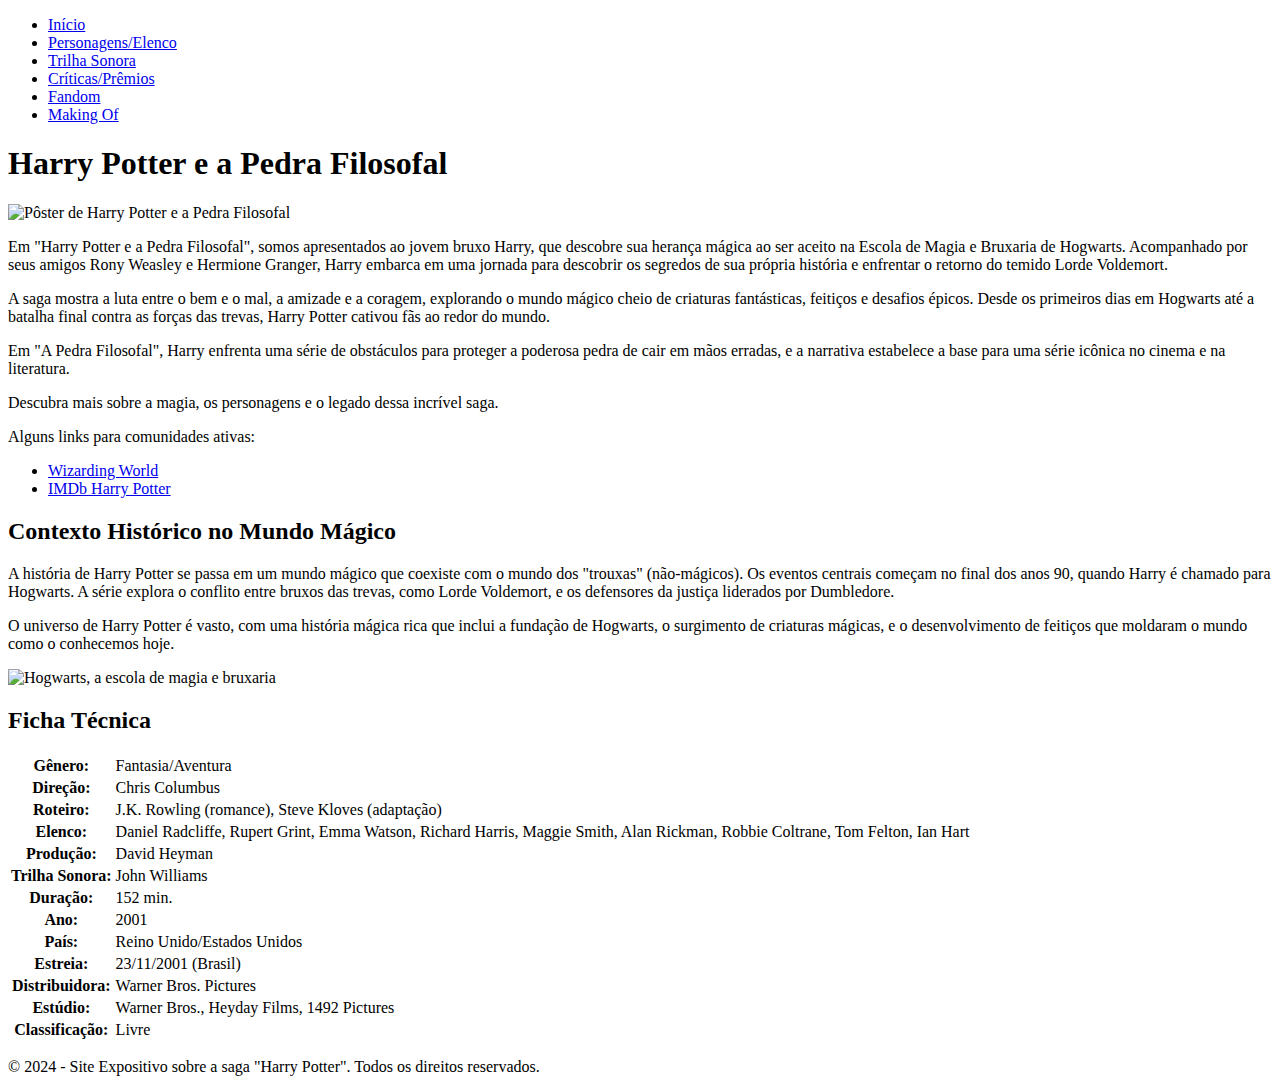
==== filme.html @ 951e7665 "Merge pull request #3 from kaserzin/2-irei-acresentar-filmehtml" ====
<!DOCTYPE html>
<html lang="pt-BR">

<head>
    <meta charset="UTF-8">
    <meta name="viewport" content="width=device-width, initial-scale=1.0">
    <title>Harry Potter - Sobre a Saga</title>
    <link rel="stylesheet" href="estilo.css">
</head>

<body>
    <header>
        <nav>
            <ul>
                <li><a href="index.html">Início</a></li>
                <li><a href="personagens.html">Personagens/Elenco</a></li>
                <li><a href="trilhasonora.html">Trilha Sonora</a></li>
                <li><a href="criticas.html">Críticas/Prêmios</a></li>
                <li><a href="fandom.html">Fandom</a></li>
                <li><a href="makingof.html">Making Of</a></li>
            </ul>
        </nav>
    </header>

    <main>
        <section id="about">
            <h1 class="post-title" title="Harry Potter">Harry Potter e a Pedra Filosofal</h1>
            <img src="https://static.posters.cz/image/hp/80594.jpg" alt="Pôster de Harry Potter e a Pedra Filosofal">
            <p>Em "Harry Potter e a Pedra Filosofal", somos apresentados ao jovem bruxo Harry, que descobre sua
                herança mágica ao ser aceito na Escola de Magia e Bruxaria de Hogwarts. Acompanhado por seus amigos Rony
                Weasley e Hermione Granger, Harry embarca em uma jornada para descobrir os segredos de sua própria
                história e enfrentar o retorno do temido Lorde Voldemort.</p>
            <p>A saga mostra a luta entre o bem e o mal, a amizade e a coragem, explorando o mundo mágico cheio de
                criaturas fantásticas, feitiços e desafios épicos. Desde os primeiros dias em Hogwarts até a batalha
                final contra as forças das trevas, Harry Potter cativou fãs ao redor do mundo.</p>
            <p>Em "A Pedra Filosofal", Harry enfrenta uma série de obstáculos para proteger a poderosa pedra de cair em
                mãos erradas, e a narrativa estabelece a base para uma série icônica no cinema e na literatura.</p>
            <p>Descubra mais sobre a magia, os personagens e o legado dessa incrível saga.</p>
            <p>Alguns links para comunidades ativas:</p>
            <ul>
                <li><a href="https://www.wizardingworld.com/" target="_blank">Wizarding World</a></li>
                <li><a href="https://www.imdb.com/title/tt0241527/" target="_blank">IMDb Harry Potter</a></li>
            </ul>
        </section>

        <section id="historical-context">
            <h2>Contexto Histórico no Mundo Mágico</h2>
            <p>A história de Harry Potter se passa em um mundo mágico que coexiste com o mundo dos "trouxas" (não-mágicos).
                Os eventos centrais começam no final dos anos 90, quando Harry é chamado para Hogwarts. A série
                explora o conflito entre bruxos das trevas, como Lorde Voldemort, e os defensores da justiça liderados
                por Dumbledore.</p>
            <p>O universo de Harry Potter é vasto, com uma história mágica rica que inclui a fundação de Hogwarts,
                o surgimento de criaturas mágicas, e o desenvolvimento de feitiços que moldaram o mundo como o conhecemos
                hoje.</p>
        </section>
        <img src="https://thomaskinkade.com/cdn/shop/collections/Harry_Potter__Hogwarts__Castle.jpg?v=1708955739&width=800  " alt="Hogwarts, a escola de magia e bruxaria">

        <section id="techinal-sheet">
            <h2>Ficha Técnica</h2>
            <table>
                <tbody>
                    <tr>
                        <th>Gênero:</th>
                        <td>Fantasia/Aventura</td>
                    </tr>
                    <tr>
                        <th>Direção:</th>
                        <td>Chris Columbus</td>
                    </tr>
                    <tr>
                        <th>Roteiro:</th>
                        <td>J.K. Rowling (romance), Steve Kloves (adaptação)</td>
                    </tr>
                    <tr>
                        <th>Elenco:</th>
                        <td>
                            Daniel Radcliffe, Rupert Grint, Emma Watson, Richard Harris, Maggie Smith, Alan Rickman,
                            Robbie Coltrane, Tom Felton, Ian Hart
                        </td>
                    </tr>
                    <tr>
                        <th>Produção:</th>
                        <td>David Heyman</td>
                    </tr>
                    <tr>
                        <th>Trilha Sonora:</th>
                        <td>John Williams</td>
                    </tr>
                    <tr>
                        <th>Duração:</th>
                        <td>152 min.</td>
                    </tr>
                    <tr>
                        <th>Ano:</th>
                        <td>2001</td>
                    </tr>
                    <tr>
                        <th>País:</th>
                        <td>Reino Unido/Estados Unidos</td>
                    </tr>
                    <tr>
                        <th>Estreia:</th>
                        <td>23/11/2001 (Brasil)</td>
                    </tr>
                    <tr>
                        <th>Distribuidora:</th>
                        <td>Warner Bros. Pictures</td>
                    </tr>
                    <tr>
                        <th>Estúdio:</th>
                        <td>Warner Bros., Heyday Films, 1492 Pictures</td>
                    </tr>
                    <tr>
                        <th>Classificação:</th>
                        <td>Livre</td>
                    </tr>
                </tbody>
            </table>
        </section>

    </main>

    <footer>
        <p class="footer-copy">&copy; 2024 - Site Expositivo sobre a saga "Harry Potter". Todos os direitos
            reservados.</p>
    </footer>
</body>

</html>
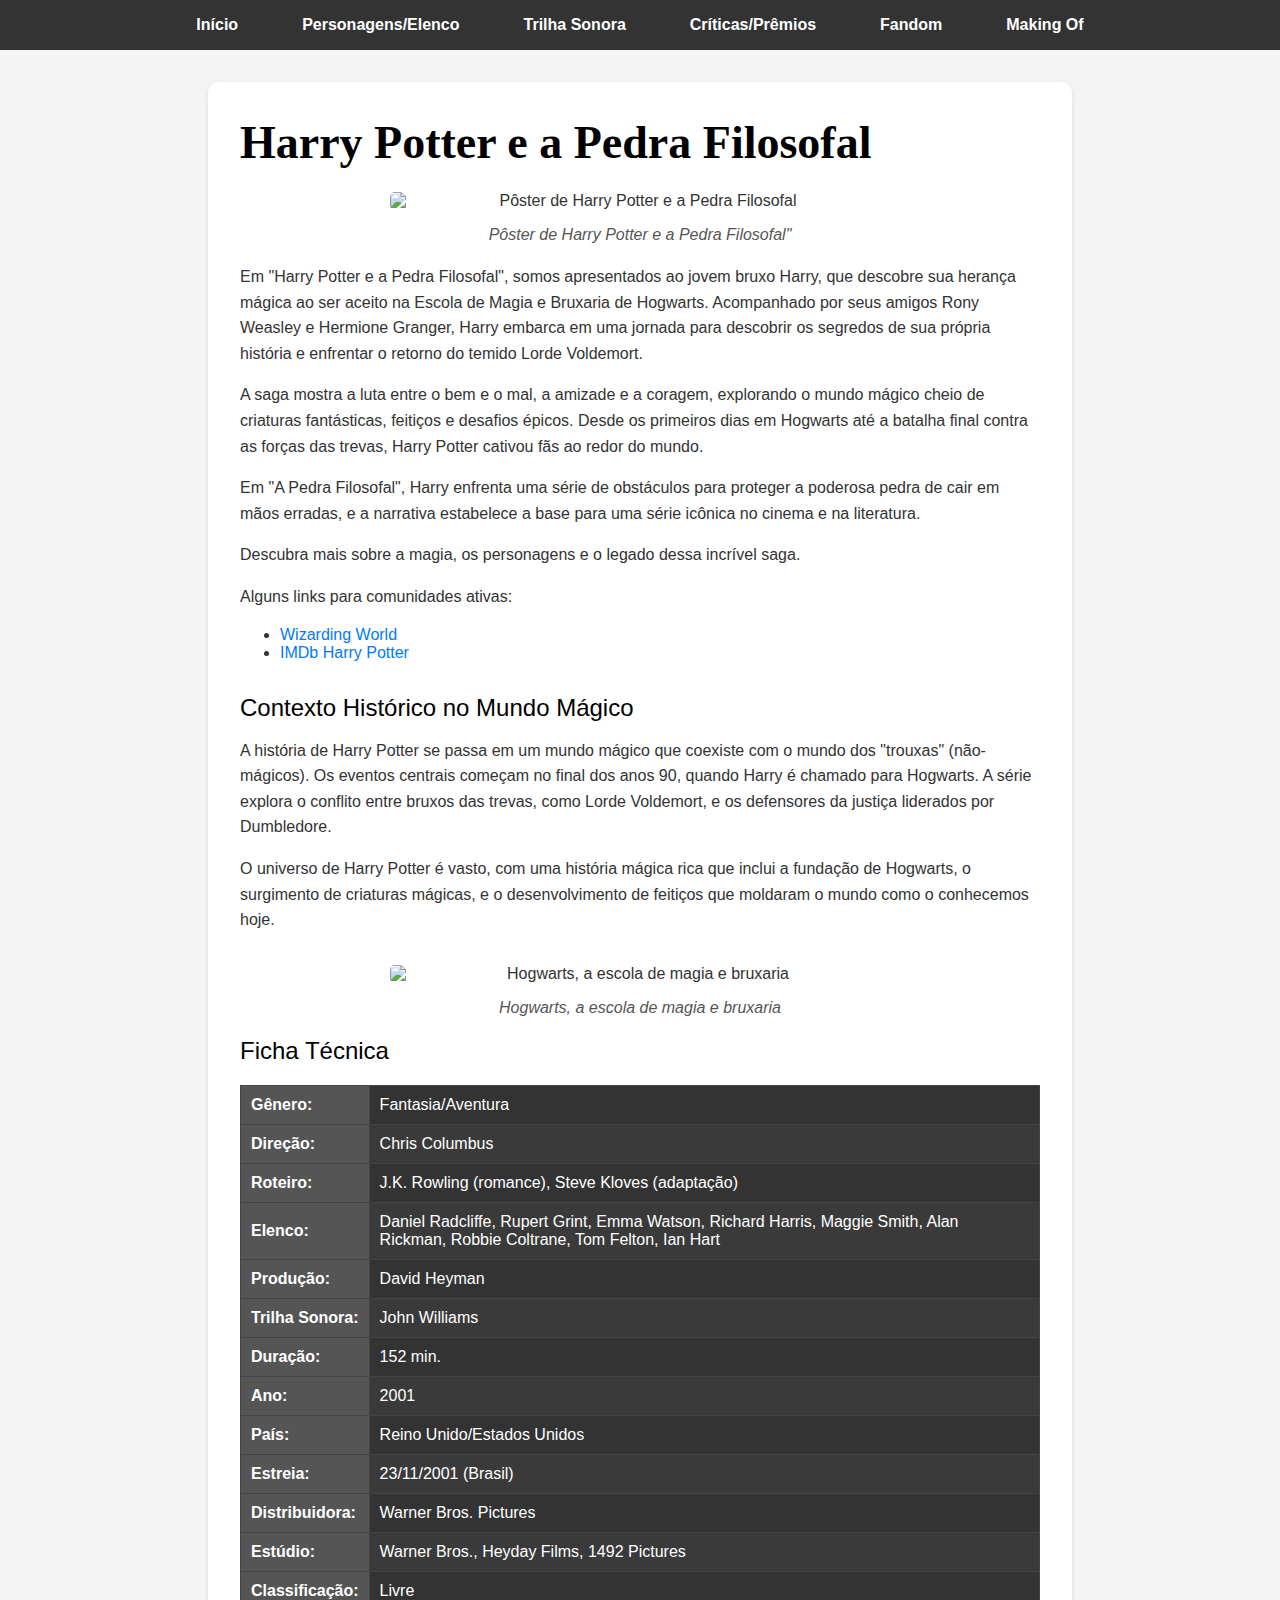
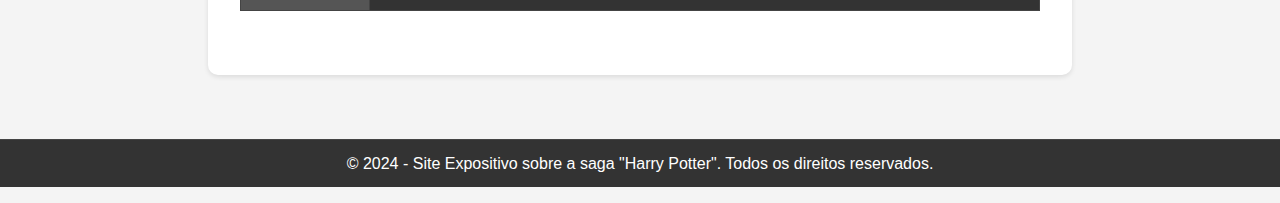
==== commit 6528a450: "Merge pull request #17 from kaserzin/16-acresentando-figure-e-figcapition" ====
--- a/filme.html
+++ b/filme.html
@@ -25,7 +25,7 @@
     <main>
         <section id="about">
             <h1 class="post-title" title="Harry Potter">Harry Potter e a Pedra Filosofal</h1>
-            <img src="https://static.posters.cz/image/hp/80594.jpg" alt="Pôster de Harry Potter e a Pedra Filosofal">
+            <figure><img src="https://static.posters.cz/image/hp/80594.jpg" alt="Pôster de Harry Potter e a Pedra Filosofal"><figcaption>Pôster de Harry Potter e a Pedra Filosofal"</figcaption></figure>
             <p>Em "Harry Potter e a Pedra Filosofal", somos apresentados ao jovem bruxo Harry, que descobre sua
                 herança mágica ao ser aceito na Escola de Magia e Bruxaria de Hogwarts. Acompanhado por seus amigos Rony
                 Weasley e Hermione Granger, Harry embarca em uma jornada para descobrir os segredos de sua própria
@@ -53,7 +53,7 @@
                 o surgimento de criaturas mágicas, e o desenvolvimento de feitiços que moldaram o mundo como o conhecemos
                 hoje.</p>
         </section>
-        <img src="https://thomaskinkade.com/cdn/shop/collections/Harry_Potter__Hogwarts__Castle.jpg?v=1708955739&width=800  " alt="Hogwarts, a escola de magia e bruxaria">
+        <figure><img src="https://thomaskinkade.com/cdn/shop/collections/Harry_Potter__Hogwarts__Castle.jpg?v=1708955739&width=800  " alt="Hogwarts, a escola de magia e bruxaria"><figcaption>Hogwarts, a escola de magia e bruxaria</figcaption></figure>
 
         <section id="techinal-sheet">
             <h2>Ficha Técnica</h2>
--- a/estilo.css
+++ b/estilo.css
@@ -0,0 +1,273 @@
+.post-title {
+    font-size: 46px;
+    color: #000;
+    display: inline-block;
+    font-family: 'Merriweather', serif;
+    font-weight: 700;
+    line-height: 58px;
+    margin: 0;
+    position: relative;
+    text-align: left;
+    max-width: 1000px;
+    transform: scale(1);
+    width: 100%;
+}
+
+body {
+    font-family: 'Arial', sans-serif;
+    margin: 0;
+    background-color: #f4f4f4;
+    color: #333;
+    display: flex;
+    flex-direction: column;
+    height: 100%;
+}
+
+h1,
+h2,
+h3 {
+    font-weight: 400;
+    margin-bottom: 1rem;
+    color: #000000;
+}
+
+p {
+    line-height: 1.6;
+    color: #333;
+}
+
+a {
+    color: #007bff;
+    text-decoration: none;
+    transition: color 0.3s;
+}
+
+a:hover {
+    text-decoration: underline;
+    color: #0056b3;
+}
+
+header {
+    background-color: #333;
+    color: #fff;
+    padding: 1rem 0;
+}
+
+header nav {
+    display: flex;
+    justify-content: center;
+    align-items: center;
+}
+
+header nav ul {
+    list-style: none;
+    margin: 0;
+    padding: 0;
+    display: flex;
+}
+
+header nav li {
+    margin: 0 1rem;
+}
+
+header nav a {
+    color: #fff;
+    font-weight: bold;
+    padding: 0.5rem 1rem;
+    border-radius: 5px;
+    transition: background-color 0.3s ease;
+}
+
+header nav a:hover {
+    background-color: #555;
+}
+
+main {
+    padding: 2rem;
+    max-width: 800px;
+    margin: 2rem auto;
+    background-color: #fff;
+    box-shadow: 0 2px 5px rgba(0, 0, 0, 0.1);
+    border-radius: 10px;
+    flex: 1;
+}
+
+section {
+    margin-bottom: 2rem;
+}
+
+img {
+    max-width: 100%;
+    height: auto;
+    display: block;
+    margin: 1rem auto;
+    border-radius: 5px;
+    width: 500px;
+}
+figure {
+    text-align: center; 
+    margin: 20px 0; 
+}
+
+figure img {
+    max-width: 100%;
+    height: auto; 
+}
+
+figcaption {
+    font-style: italic; 
+    color: #555; 
+    margin-top: 8px;
+}
+
+footer .footer-copy {
+    background-color: #333;
+    color: #fff;
+    text-align: center;
+    padding: 1cap 0;
+    width: 100%;
+    margin-top: 2rem;
+    border-top: 1px solid #444;
+}
+
+
+@media (max-width: 768px) {
+    header nav ul {
+        flex-direction: column;
+    }
+
+    header nav li {
+        margin: 0.5rem 0;
+    }
+
+    main {
+        max-width: 95%;
+    }
+}
+
+#intro img {
+    border-radius: 0;
+}
+
+#soundtrack ol {
+    margin: 20px 0;
+    padding-left: 20px;
+    list-style-type: decimal;
+}
+
+#soundtrack li {
+    margin: 5px 0;
+    font-size: 18px;
+}
+
+#making-of img {
+    margin-top: 2rem;
+}
+
+#fandom img {
+    margin-bottom: 2rem;
+}
+
+table {
+    width: 100%;
+    border-collapse: collapse;
+    margin: 20px 0;
+    background-color: #333;
+    color: #fff;
+}
+
+table th,
+table td {
+    padding: 10px;
+    border: 1px solid #444;
+    text-align: left;
+}
+
+table th {
+    background-color: #555;
+}
+
+table tr:nth-child(even) {
+    background-color: #3a3a3a;
+}
+
+
+iframe {
+    width: 100%;
+    height: 450px;
+    border: none;
+    border-radius: 8px;
+    box-shadow: 0 4px 8px rgba(0, 0, 0, 0.1);
+    margin: 1rem 0;
+}
+
+
+@media (max-width: 768px) {
+    iframe {
+        height: 300px;
+    }
+}
+
+
+#technical-sheet {
+    background-color: #f9f9f9;
+    padding: 2rem;
+    border-radius: 8px;
+    box-shadow: 0 2px 5px rgba(0, 0, 0, 0.1);
+    margin: 2rem 0;
+}
+
+#technical-sheet h2 {
+    margin-bottom: 1rem;
+    color: #333;
+}
+
+#technical-sheet ul {
+    list-style: none;
+    padding: 0;
+}
+
+#technical-sheet li {
+    margin-bottom: 0.5rem;
+    font-size: 16px;
+}
+
+#technical-sheet strong {
+    color: #333;
+}
+
+#technical-sheet a {
+    color: #007bff;
+    text-decoration: none;
+}
+
+#technical-sheet a:hover {
+    text-decoration: underline;
+}
+
+#technical-sheet p {
+    margin-top: 1rem;
+    font-size: 14px;
+}
+
+#technical-sheet table {
+    width: 100%;
+    border-collapse: collapse;
+    margin-top: 1rem;
+}
+
+#technical-sheet th,
+#technical-sheet td {
+    padding: 0.5rem;
+    border: 1px solid #ddd;
+    text-align: left;
+}
+
+#technical-sheet th {
+    background-color: #eee;
+    font-weight: bold;
+}
+
+#technical-sheet td {
+    background-color: #fff;
+}